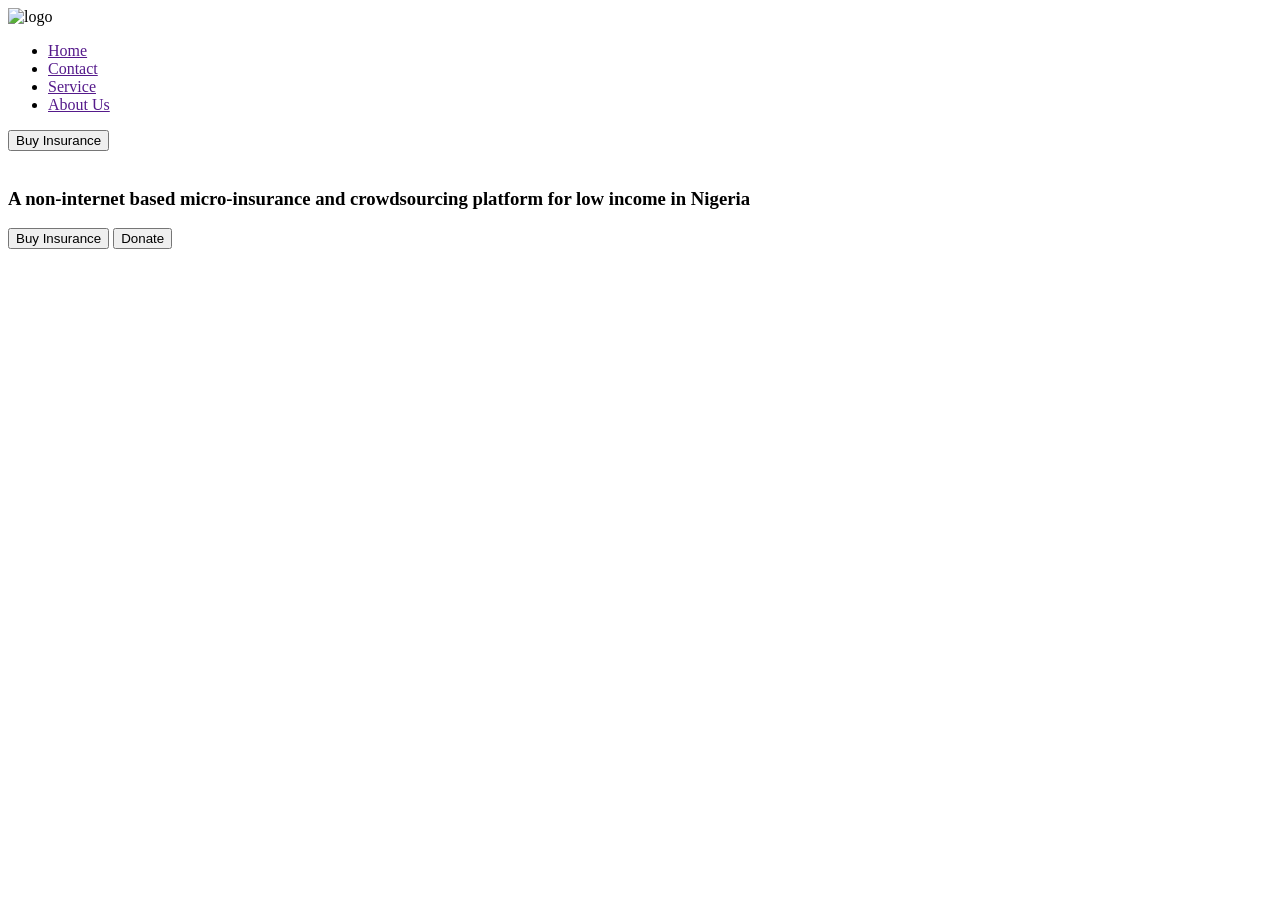
==== index.html @ af3955c4 "First Commit" ====
<!DOCTYPE html>
<html lang="en">
  <head>
    <meta charset="UTF-8" />
    <meta name="viewport" content="width=device-width, initial-scale=1.0" />
    <title>Document</title>
    <link rel="stylesheet" href="./styles/style.css" />
  </head>
  <body>
    <div class="container">
      <header>
        <nav>
          <img src="./images/Rectangle 67.png" alt="logo" />
          <ul>
            <li><a href="">Home</a></li>
            <li><a href="">Contact</a></li>
            <li><a href="">Service</a></li>
            <li><a href="">About Us</a></li>
          </ul>
          <button>Buy Insurance</button>
        </nav>
        <div>
          <img src="./images/Rectangle 55.png" alt="" />
          <div>
            <h3>
              A non-internet based micro-insurance and crowdsourcing platform
              for low income in Nigeria
            </h3>
            <button>Buy Insurance</button>
            <button>Donate</button>
          </div>
        </div>
      </header>
    </div>
  </body>
</html>
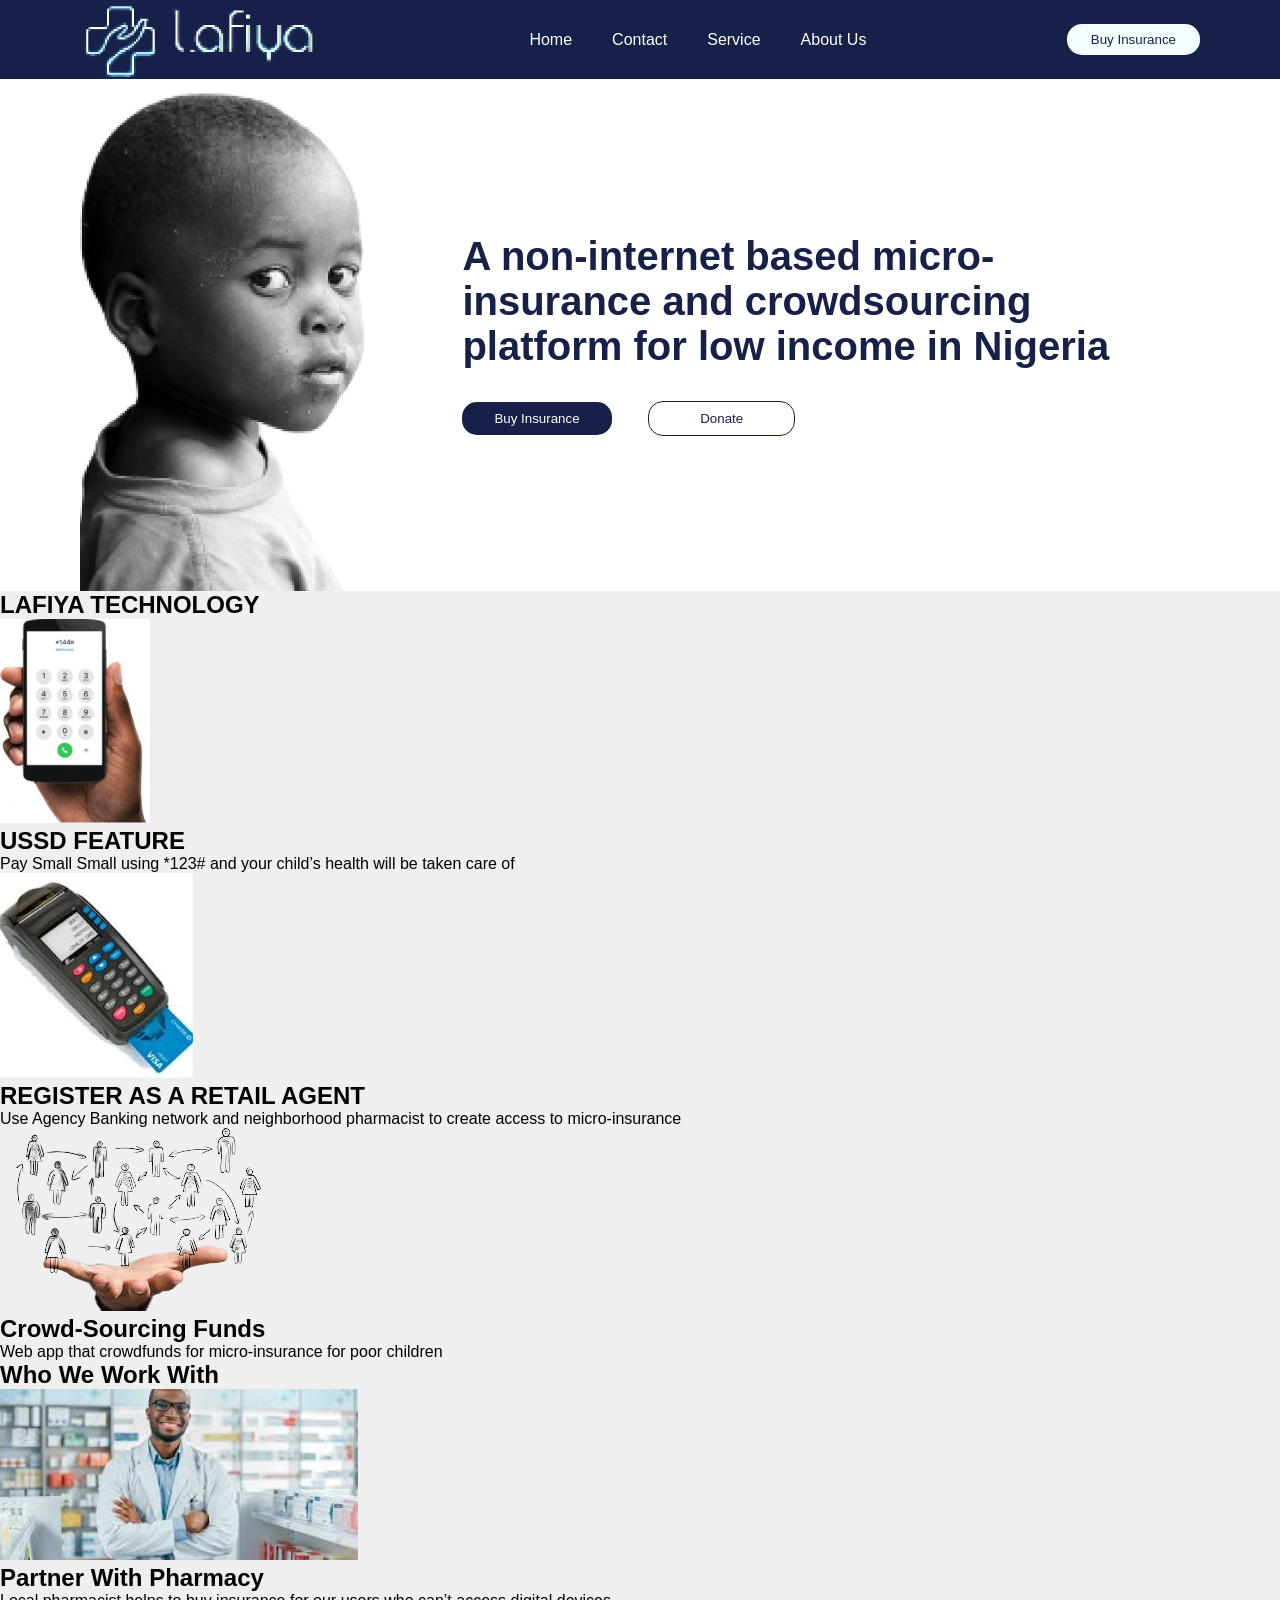
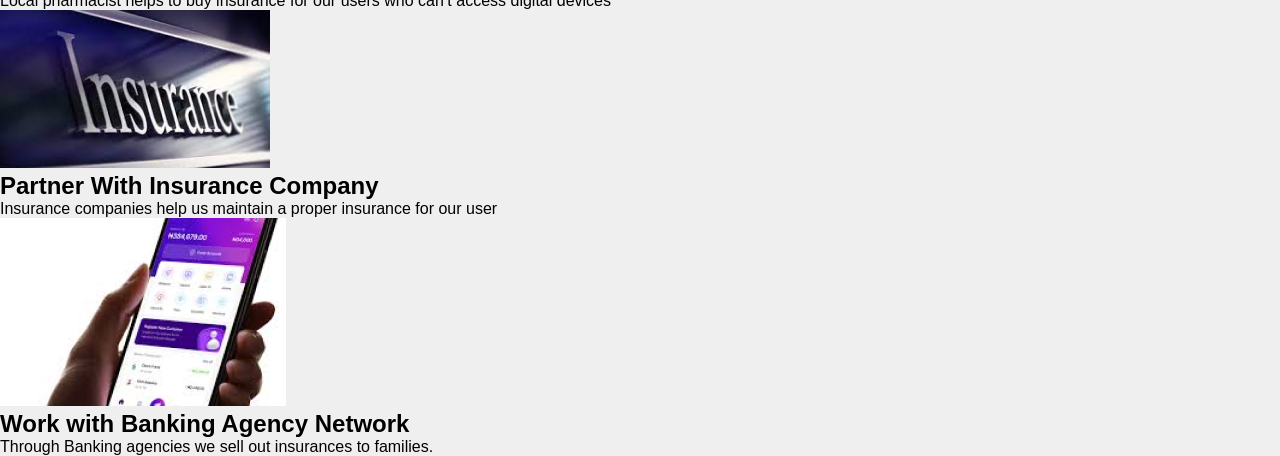
==== commit bc6a0628: "committed" ====
--- a/index.html
+++ b/index.html
@@ -19,18 +19,76 @@
           </ul>
           <button>Buy Insurance</button>
         </nav>
-        <div>
+        <div class="hero_section">
           <img src="./images/Rectangle 55.png" alt="" />
-          <div>
+          <div class="second_hero_section">
             <h3>
               A non-internet based micro-insurance and crowdsourcing platform
               for low income in Nigeria
             </h3>
-            <button>Buy Insurance</button>
-            <button>Donate</button>
+            <div class="btns">
+              <button class="btn">Buy Insurance</button>
+              <button class="btnn">Donate</button>
+            </div>
           </div>
         </div>
       </header>
+      <section class="section_1">
+        <div class="text">
+          <h1>LAFIYA TECHNOLOGY</h1>
+        </div>
+        <div class="box_1">
+          <div>
+            <img src="./images/Rectangle 57.png" alt="" />
+            <h1>USSD FEATURE</h1>
+            <p>
+              Pay Small Small using *123# and your child’s health will be taken
+              care of
+            </p>
+          </div>
+          <div>
+            <img src="./images/Rectangle 68.png" alt="" />
+            <h1>REGISTER AS A RETAIL AGENT</h1>
+            <p>
+              Use Agency Banking network and neighborhood pharmacist to create
+              access to micro-insurance
+            </p>
+          </div>
+          <div>
+            <img src="./images/image 1.png" alt="" />
+            <h1>Crowd-Sourcing Funds</h1>
+            <p>Web app that crowdfunds for micro-insurance for poor children</p>
+          </div>
+        </div>
+      </section>
+      <section class="section_2">
+        <div class="text_1">
+          <h1>Who We Work With</h1>
+        </div>
+        <div class="box_2">
+          <div>
+            <img src="./images/image 7.png" alt="" />
+            <h1>Partner With Pharmacy</h1>
+            <p>
+              Local pharmacist helps to buy insurance for our users who can’t
+              access digital devices
+            </p>
+          </div>
+          <div>
+            <img src="./images/Rectangle 161.png" alt="" />
+            <h1>Partner With Insurance Company</h1>
+            <p>
+              Insurance companies help us maintain a proper insurance for our
+              user
+            </p>
+          </div>
+          <div>
+            <img src="./images/image 5.png" alt="" />
+            <h1>Work with Banking Agency Network</h1>
+            <p>Through Banking agencies we sell out insurances to families.</p>
+          </div>
+        </div>
+      </section>
     </div>
   </body>
 </html>
--- a/styles/style.css
+++ b/styles/style.css
@@ -0,0 +1,124 @@
+.hero_section {
+  display: flex;
+  align-items: center;
+  gap: 5rem;
+  background-color: #fff;
+  padding: 0px 5rem;
+}
+.hero_section img {
+  width: 27%;
+}
+.hero_section .second_hero_section h3 {
+  color: #172048;
+  width: 90%;
+  font-size: 40px;
+  margin-bottom: 2rem;
+}
+.hero_section .btn {
+  outline: none;
+  border: none;
+  background-color: #172048;
+  color: #fff;
+  padding: 9px 2rem;
+  border-radius: 15px;
+}
+.hero_section .btnn {
+  background-color: #fff;
+  margin-left: 2rem;
+  color: #172048;
+  padding: 9px 3.2rem;
+  border-radius: 15px;
+  border: 1px solid #172048;
+}
+
+@media screen and (max-width: 768px) {
+  .hero_section {
+    display: block;
+  }
+  .hero_section img {
+    display: flex;
+    justify-content: center;
+    margin: 0 auto;
+  }
+  .hero_section h3 {
+    text-align: center;
+  }
+  .btns {
+    display: flex;
+    justify-content: center;
+  }
+}
+@media screen and (max-width: 426px) {
+  .hero_section .second_hero_section h3 {
+    width: 100%;
+    font-size: 20px;
+  }
+  .hero_section .second_hero_section .btn {
+    font-size: 10px;
+  }
+  .hero_section .second_hero_section .btnn {
+    font-size: 10px;
+  }
+}
+nav {
+  padding: 0px 5rem;
+  justify-content: space-between;
+  background-color: #172048;
+  display: flex;
+  align-items: center;
+  gap: 3rem;
+}
+nav ul {
+  display: flex;
+  align-items: center;
+  gap: 2.5rem;
+  text-decoration: none;
+}
+nav ul li {
+  text-decoration: none;
+  list-style: none;
+}
+nav ul li a {
+  text-decoration: none;
+  color: #fff;
+}
+nav button {
+  outline: none;
+  border: none;
+  padding: 8px 1.5rem;
+  border-radius: 15px;
+  background-color: #f4feff;
+  color: #172048;
+}
+
+@media screen and (max-width: 768px) {
+  nav {
+    padding: 7px 5px;
+  }
+  nav ul {
+    display: none;
+  }
+  nav img {
+    width: 20%;
+  }
+  nav button {
+    padding: 9px 1.5rem;
+    font-size: 10px;
+  }
+}
+body {
+  background-color: #efefef;
+}
+
+.container {
+  font-family: "Gill Sans", "Gill Sans MT", Calibri, "Trebuchet MS", sans-serif;
+  max-width: 1440px;
+  margin: 0 auto;
+  display: flex;
+  flex-direction: column;
+}
+
+* {
+  padding: 0;
+  margin: 0;
+}/*# sourceMappingURL=style.css.map */
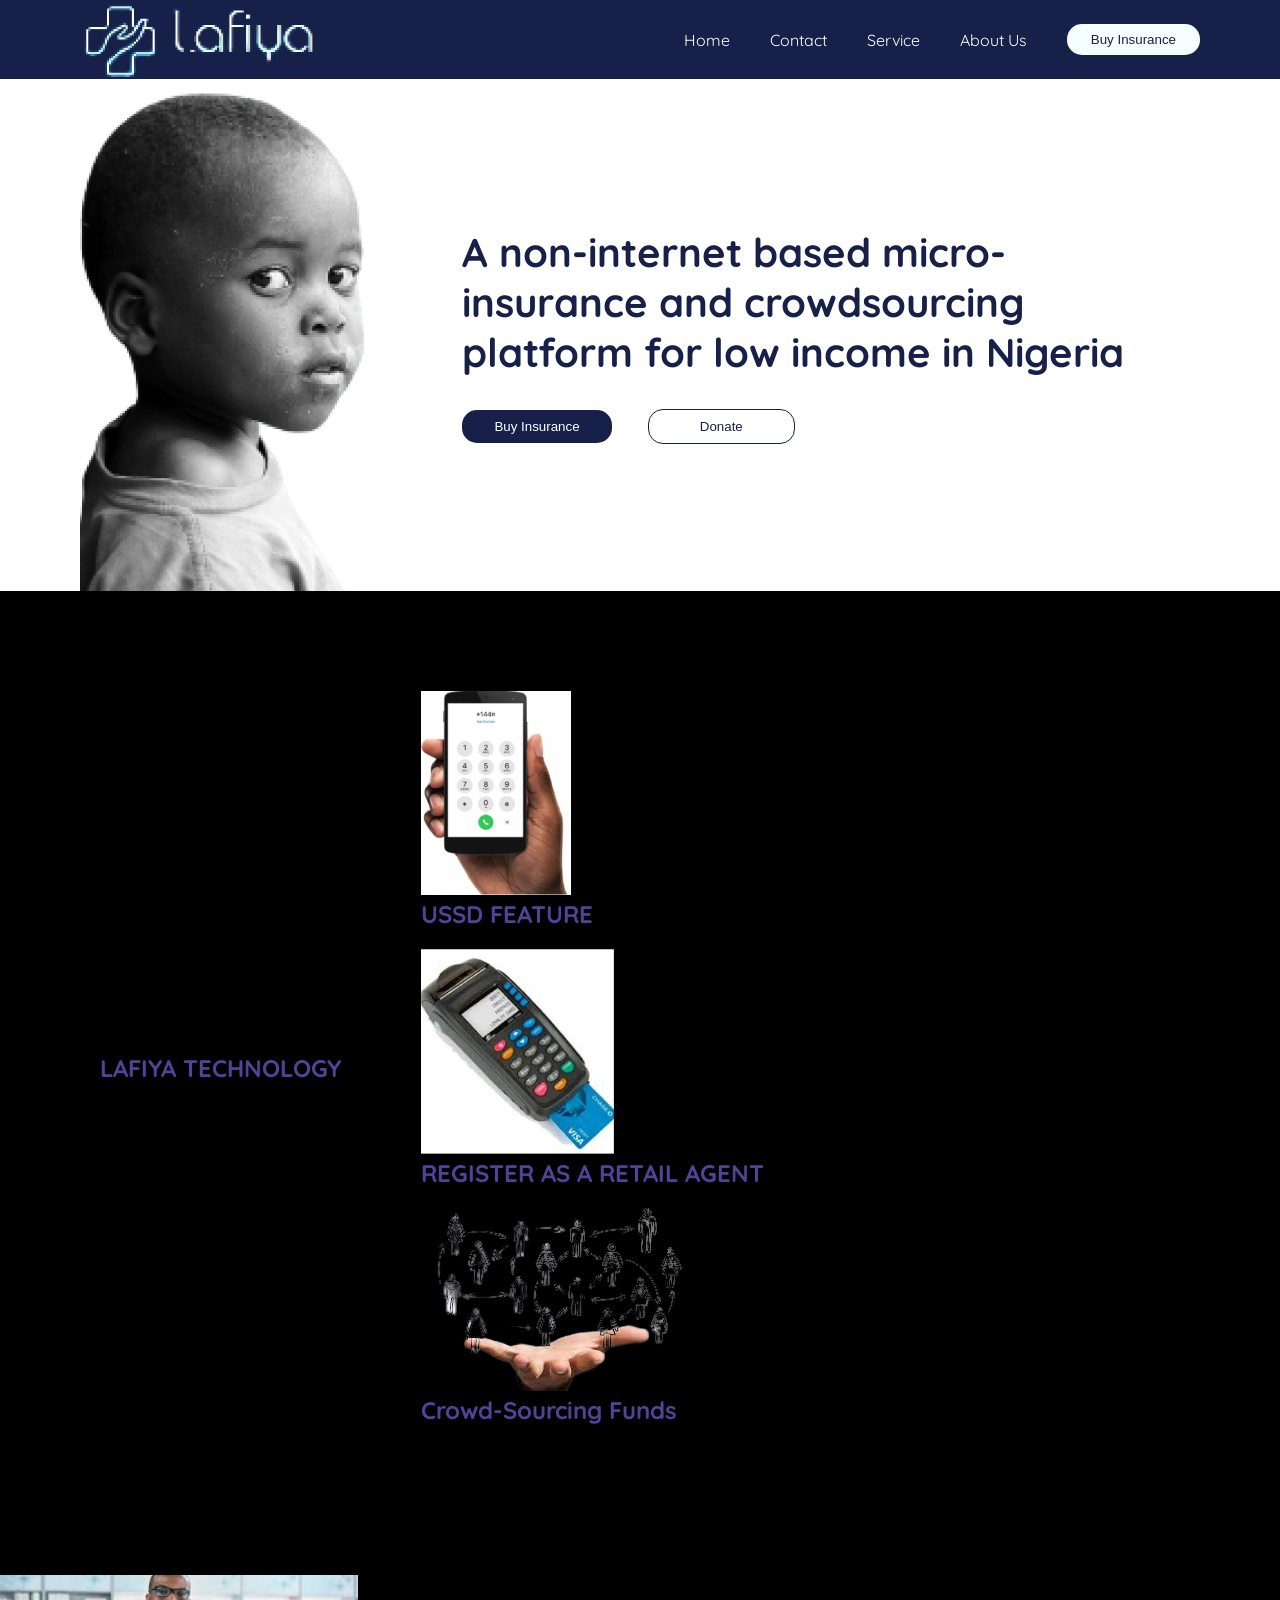
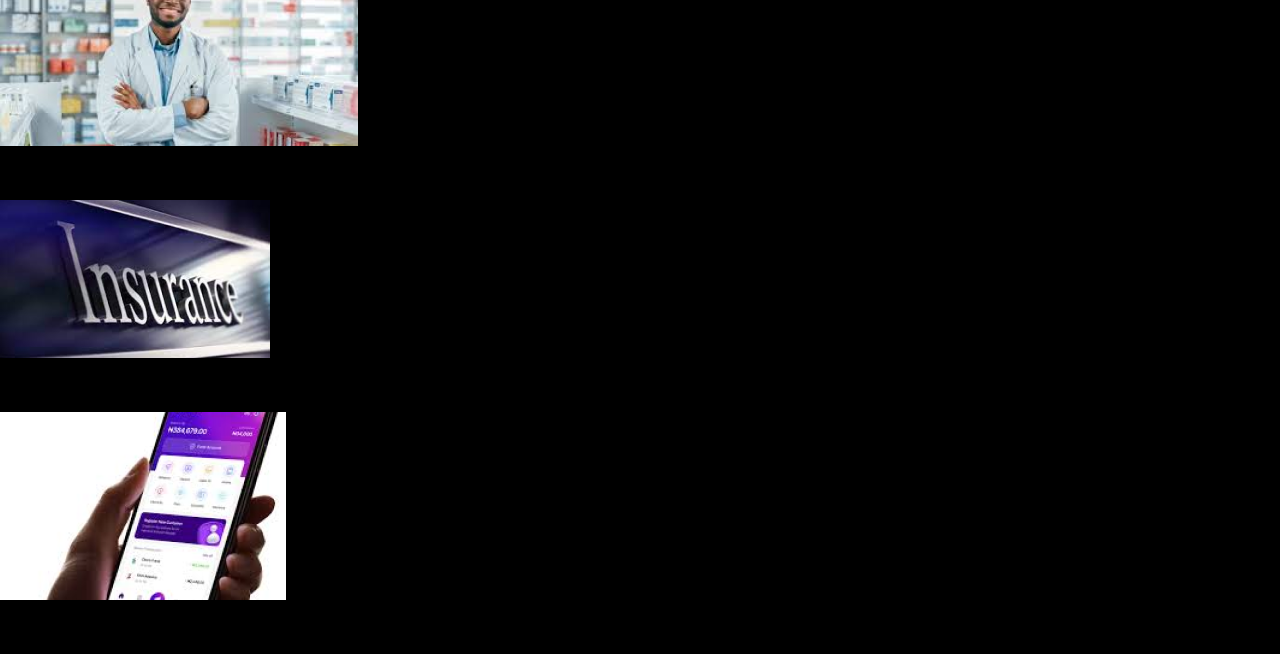
==== commit 07b52187: "committed" ====
--- a/index.html
+++ b/index.html
@@ -5,19 +5,31 @@
     <meta name="viewport" content="width=device-width, initial-scale=1.0" />
     <title>Document</title>
     <link rel="stylesheet" href="./styles/style.css" />
+    <link rel="preconnect" href="https://fonts.googleapis.com" />
+    <link rel="preconnect" href="https://fonts.gstatic.com" crossorigin />
+    <link
+      href="https://fonts.googleapis.com/css2?family=Quicksand:wght@300;400;500;600;700&display=swap"
+      rel="stylesheet"
+    />
   </head>
   <body>
     <div class="container">
       <header>
         <nav>
-          <img src="./images/Rectangle 67.png" alt="logo" />
-          <ul>
+          <img src="./images/Rectangle 67.png" alt="logo" class="logo" />
+
+          <ul class="ul">
             <li><a href="">Home</a></li>
             <li><a href="">Contact</a></li>
             <li><a href="">Service</a></li>
             <li><a href="">About Us</a></li>
+            <button>Buy Insurance</button>
           </ul>
-          <button>Buy Insurance</button>
+          <div class="toggle_bar">
+            <div></div>
+            <div></div>
+            <div></div>
+          </div>
         </nav>
         <div class="hero_section">
           <img src="./images/Rectangle 55.png" alt="" />
@@ -90,5 +102,6 @@
         </div>
       </section>
     </div>
+    <script src="./script.js"></script>
   </body>
 </html>
--- a/styles/style.css
+++ b/styles/style.css
@@ -34,6 +34,7 @@
 @media screen and (max-width: 768px) {
   .hero_section {
     display: block;
+    padding-bottom: 2rem;
   }
   .hero_section img {
     display: flex;
@@ -41,6 +42,7 @@
     margin: 0 auto;
   }
   .hero_section h3 {
+    font-size: 30px;
     text-align: center;
   }
   .btns {
@@ -60,6 +62,21 @@
     font-size: 10px;
   }
 }
+.section_1 {
+  display: flex;
+  align-items: center;
+  gap: 5rem;
+  background-color: black;
+  padding: 100px;
+}
+.section_1 h1 {
+  color: #534297;
+}
+
+section {
+  background-color: black;
+}
+
 nav {
   padding: 0px 5rem;
   justify-content: space-between;
@@ -90,6 +107,9 @@
   background-color: #f4feff;
   color: #172048;
 }
+nav .toggle_bar {
+  display: none;
+}
 
 @media screen and (max-width: 768px) {
   nav {
@@ -98,20 +118,51 @@
   nav ul {
     display: none;
   }
+  nav button {
+    margin-bottom: 2rem;
+    padding: 9px 3.5rem;
+  }
+  nav ul {
+    padding-top: 5rem;
+    margin-bottom: -50%;
+    width: 100%;
+    height: 70vh;
+    padding-left: 9rem;
+    -webkit-backdrop-filter: blur(101.2666589355px);
+            backdrop-filter: blur(101.2666589355px);
+    justify-content: center;
+    gap: 3rem;
+  }
+  nav ul li {
+    margin-bottom: 1.5rem;
+  }
+  nav ul li a {
+    padding: 4rem;
+    margin-bottom: 1rem;
+  }
   nav img {
     width: 20%;
   }
-  nav button {
-    padding: 9px 1.5rem;
-    font-size: 10px;
+  nav .toggle_bar {
+    display: block;
+  }
+  nav .toggle_bar div {
+    margin-bottom: 5px;
+    width: 35px;
+    height: 3px;
+    background-color: #fff;
   }
 }
+.show {
+  display: block;
+}
+
 body {
   background-color: #efefef;
 }
 
 .container {
-  font-family: "Gill Sans", "Gill Sans MT", Calibri, "Trebuchet MS", sans-serif;
+  font-family: "Quicksand", sans-serif;
   max-width: 1440px;
   margin: 0 auto;
   display: flex;
@@ -121,4 +172,5 @@
 * {
   padding: 0;
   margin: 0;
+  box-sizing: border-box;
 }/*# sourceMappingURL=style.css.map */
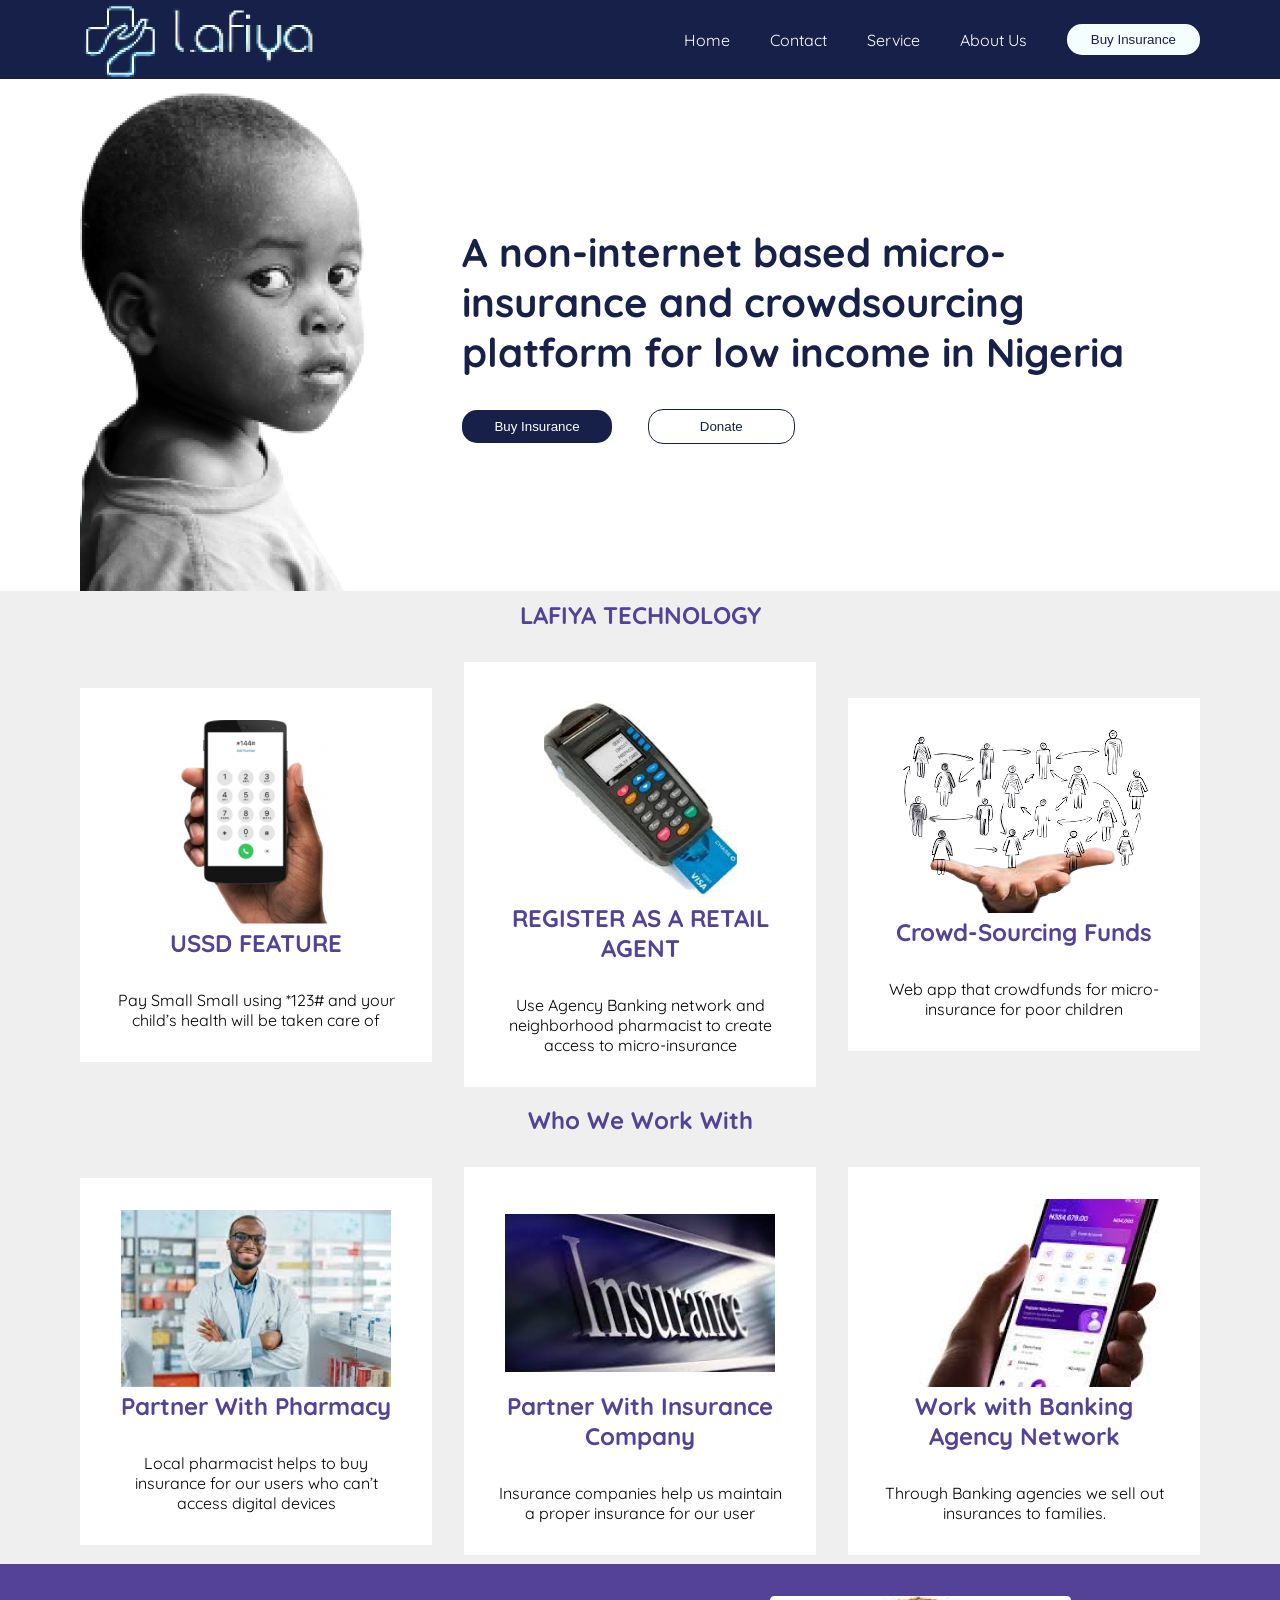
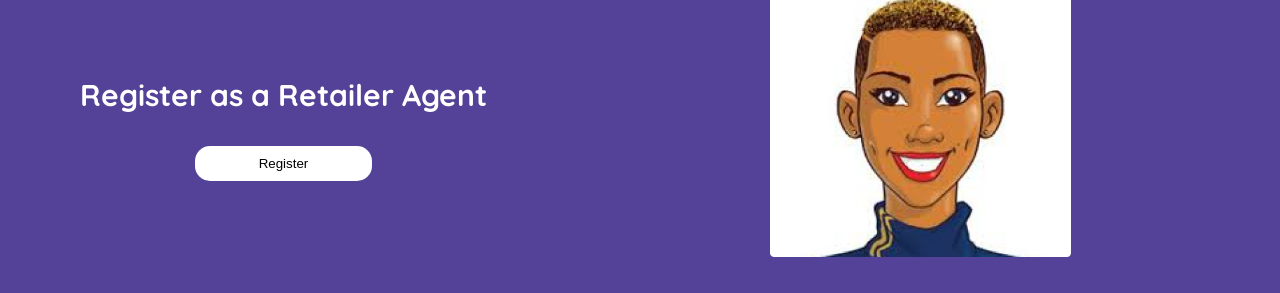
==== commit c8b029c0: "committed" ====
--- a/index.html
+++ b/index.html
@@ -78,29 +78,38 @@
           <h1>Who We Work With</h1>
         </div>
         <div class="box_2">
-          <div>
-            <img src="./images/image 7.png" alt="" />
+          <div class="sec_1">
+            <img src="./images/image 7 (1).png" alt="" />
             <h1>Partner With Pharmacy</h1>
             <p>
               Local pharmacist helps to buy insurance for our users who can’t
               access digital devices
             </p>
           </div>
-          <div>
-            <img src="./images/Rectangle 161.png" alt="" />
+          <div class="sec_2">
+            <img src="./images/Rectangle 161.png" alt="" class="secc" />
             <h1>Partner With Insurance Company</h1>
             <p>
               Insurance companies help us maintain a proper insurance for our
               user
             </p>
           </div>
-          <div>
+          <div class="sec_3">
             <img src="./images/image 5.png" alt="" />
             <h1>Work with Banking Agency Network</h1>
             <p>Through Banking agencies we sell out insurances to families.</p>
           </div>
         </div>
       </section>
+      <section class="section_3">
+        <div>
+          <h1>Register as a Retailer Agent</h1>
+          <button>Register</button>
+        </div>
+        <div>
+          <img src="./images/Rectangle 72.png" alt="retailer" />
+        </div>
+      </section>
     </div>
     <script src="./script.js"></script>
   </body>
--- a/styles/style.css
+++ b/styles/style.css
@@ -63,18 +63,88 @@
   }
 }
 .section_1 {
-  display: flex;
-  align-items: center;
-  gap: 5rem;
-  background-color: black;
-  padding: 100px;
+  padding: 9px 5rem;
+}
+.section_1 .box_1 {
+  display: grid;
+  grid-template-columns: 1fr 1fr 1fr;
+  align-items: center;
+  gap: 2rem;
+  text-align: center;
+}
+.section_1 .box_1 div {
+  background-color: #ffffff;
+  padding: 2rem;
 }
 .section_1 h1 {
   color: #534297;
-}
-
-section {
-  background-color: black;
+  text-align: center;
+  padding-bottom: 2rem;
+}
+
+@media screen and (max-width: 768px) {
+  .section_1 {
+    padding: 9px 5rem;
+  }
+  .section_1 .box_1 {
+    display: grid;
+    grid-template-columns: repeat(3) 1fr;
+  }
+}
+.section_2 {
+  padding: 9px 5rem;
+}
+.section_2 .box_2 {
+  display: grid;
+  grid-template-columns: 1fr 1fr 1fr;
+  align-items: center;
+  gap: 2rem;
+  text-align: center;
+}
+.section_2 .box_2 .secc {
+  padding: 15px 0px;
+}
+.section_2 .box_2 div {
+  padding: 2rem;
+  background-color: #ffffff;
+}
+.section_2 h1 {
+  color: #534297;
+  text-align: center;
+  padding-bottom: 2rem;
+}
+
+@media screen and (max-width: 768px) {
+  .section_2 .box_2 {
+    display: grid;
+    grid-template-columns: repeat(3) 1fr;
+  }
+}
+.section_3 {
+  padding: 2rem 5rem;
+  background-color: #534297;
+  display: flex;
+  align-items: center;
+  justify-content: space-between;
+}
+.section_3 h1 {
+  font-size: 30px;
+  color: #ffffff;
+  margin-bottom: 2rem;
+}
+.section_3 button {
+  display: flex;
+  justify-content: center;
+  border: none;
+  outline: none;
+  border-color: #ffffff;
+  background-color: #ffffff;
+  border-radius: 15px;
+  padding: 10px 4rem;
+  margin: 0 auto;
+}
+.section_3 img {
+  width: 70%;
 }
 
 nav {
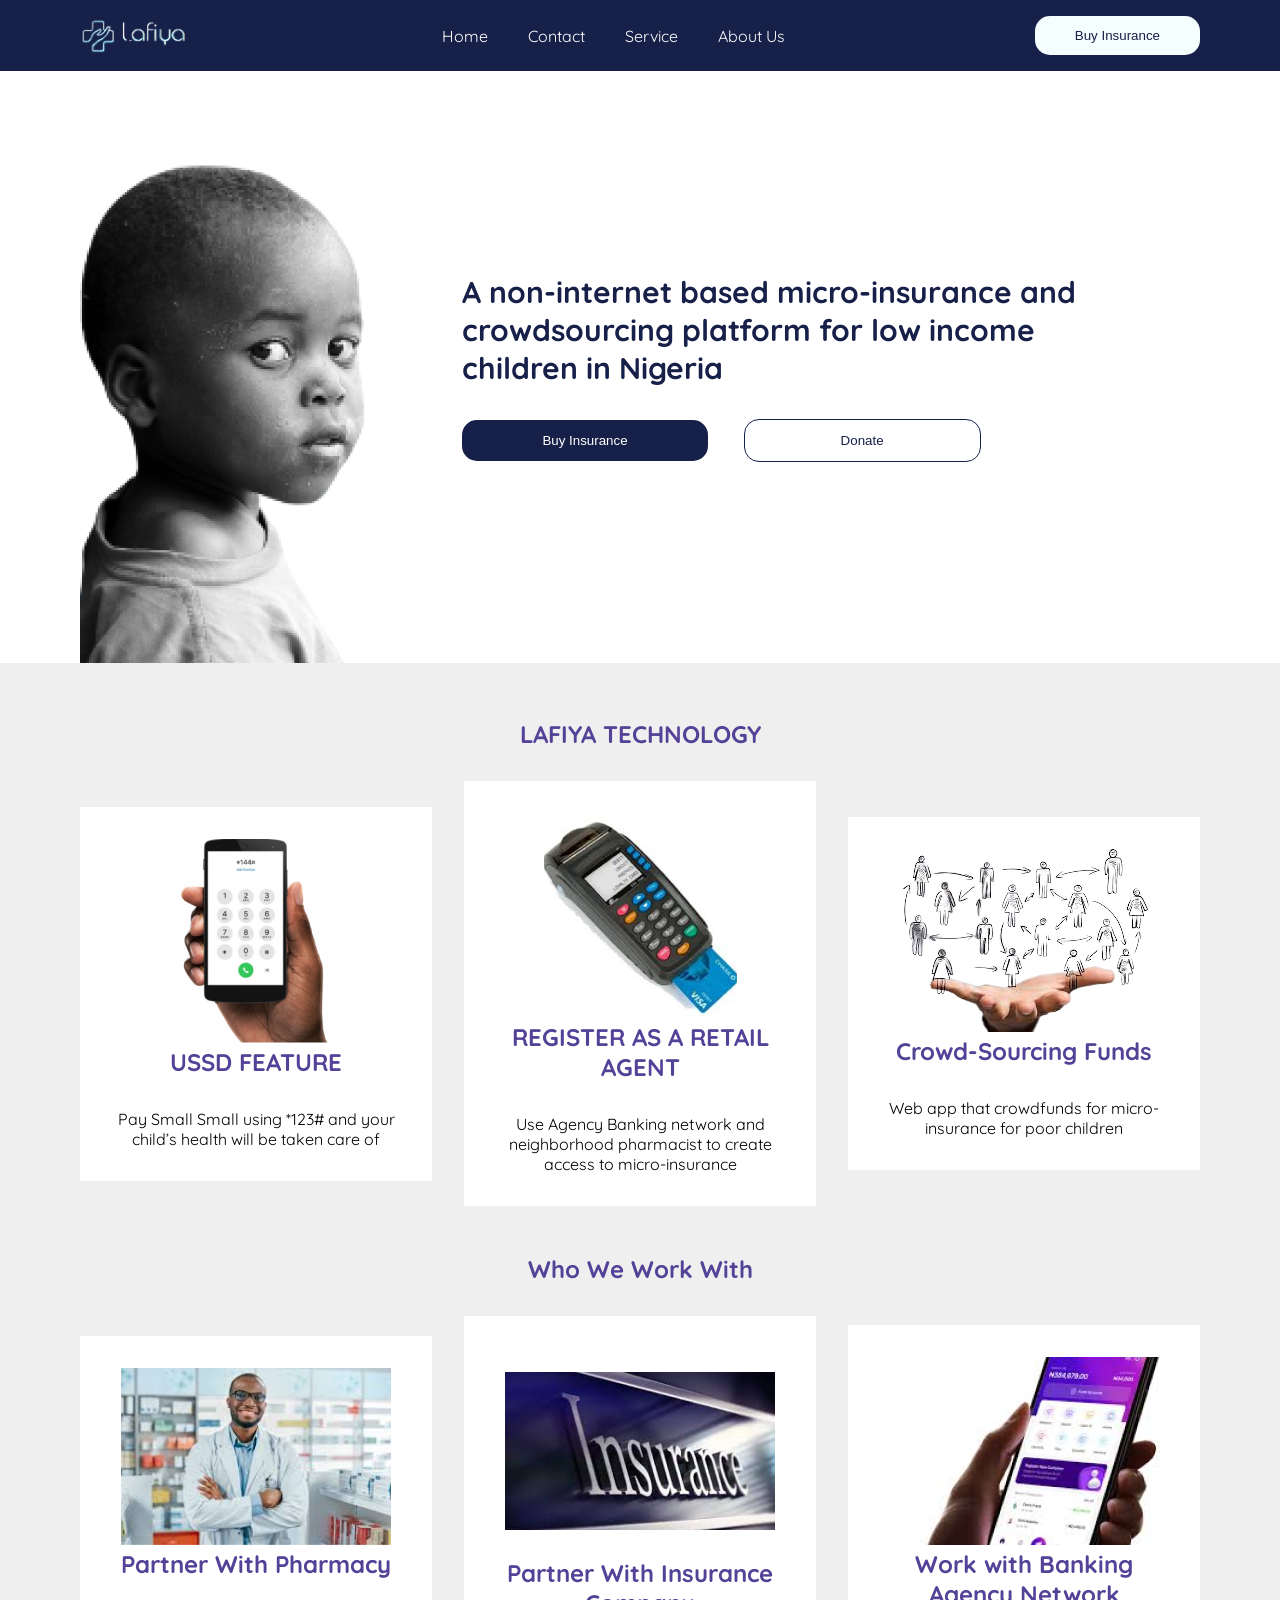
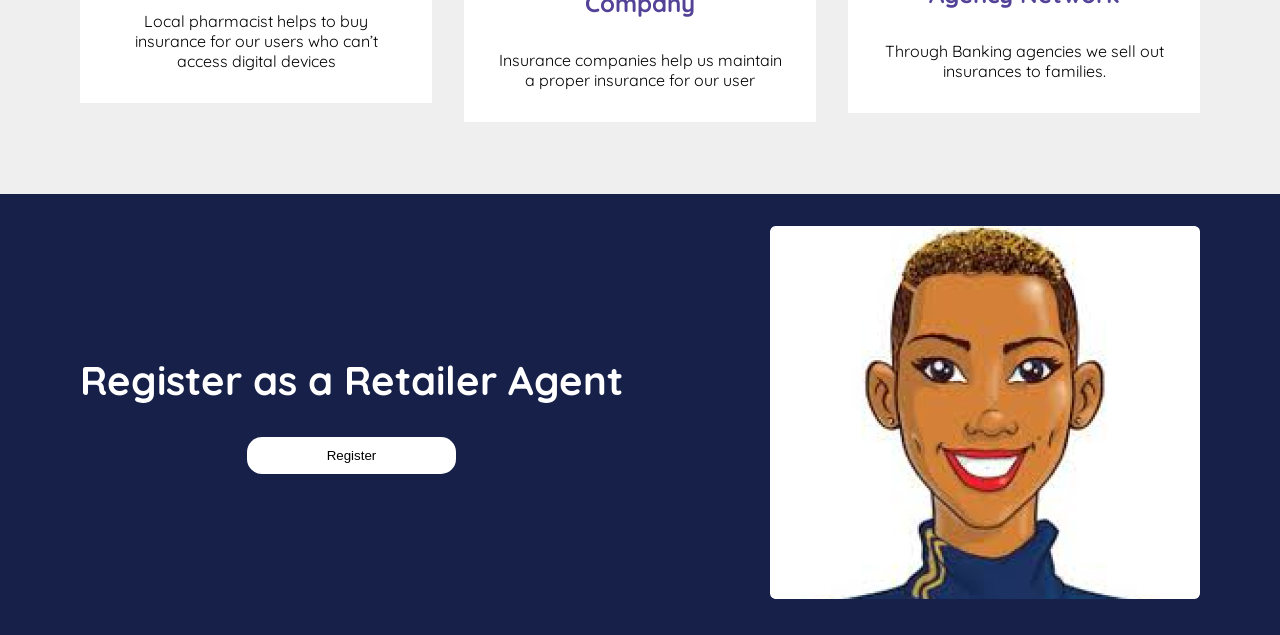
==== commit 473cfefb: "committed" ====
--- a/index.html
+++ b/index.html
@@ -23,8 +23,9 @@
             <li><a href="">Contact</a></li>
             <li><a href="">Service</a></li>
             <li><a href="">About Us</a></li>
-            <button>Buy Insurance</button>
+            <button class="hh">Buy Insurance</button>
           </ul>
+          <button class="hhh">Buy Insurance</button>
           <div class="toggle_bar">
             <div></div>
             <div></div>
@@ -36,7 +37,7 @@
           <div class="second_hero_section">
             <h3>
               A non-internet based micro-insurance and crowdsourcing platform
-              for low income in Nigeria
+              for low income children in Nigeria
             </h3>
             <div class="btns">
               <button class="btn">Buy Insurance</button>
--- a/styles/style.css
+++ b/styles/style.css
@@ -1,17 +1,20 @@
 .hero_section {
+  padding-top: 4rem;
   display: flex;
   align-items: center;
   gap: 5rem;
   background-color: #fff;
   padding: 0px 5rem;
+  margin-bottom: 2rem;
 }
 .hero_section img {
+  padding-top: 5rem;
   width: 27%;
 }
 .hero_section .second_hero_section h3 {
   color: #172048;
   width: 90%;
-  font-size: 40px;
+  font-size: 30px;
   margin-bottom: 2rem;
 }
 .hero_section .btn {
@@ -19,14 +22,14 @@
   border: none;
   background-color: #172048;
   color: #fff;
-  padding: 9px 2rem;
+  padding: 13px 5rem;
   border-radius: 15px;
 }
 .hero_section .btnn {
   background-color: #fff;
   margin-left: 2rem;
   color: #172048;
-  padding: 9px 3.2rem;
+  padding: 13px 6rem;
   border-radius: 15px;
   border: 1px solid #172048;
 }
@@ -35,6 +38,7 @@
   .hero_section {
     display: block;
     padding-bottom: 2rem;
+    margin-bottom: 2rem;
   }
   .hero_section img {
     display: flex;
@@ -51,19 +55,25 @@
   }
 }
 @media screen and (max-width: 426px) {
+  .hero_section {
+    padding: 1rem 3rem;
+  }
+  .hero_section .second_hero_section {
+    width: 100%;
+  }
   .hero_section .second_hero_section h3 {
     width: 100%;
-    font-size: 20px;
+    font-size: 15px;
   }
   .hero_section .second_hero_section .btn {
-    font-size: 10px;
+    font-size: 6px;
   }
   .hero_section .second_hero_section .btnn {
     font-size: 10px;
   }
 }
 .section_1 {
-  padding: 9px 5rem;
+  padding: 1.5rem 5rem;
 }
 .section_1 .box_1 {
   display: grid;
@@ -84,15 +94,28 @@
 
 @media screen and (max-width: 768px) {
   .section_1 {
-    padding: 9px 5rem;
+    padding: 1rem 4rem;
   }
   .section_1 .box_1 {
-    display: grid;
-    grid-template-columns: repeat(3) 1fr;
+    grid-template-columns: 1fr;
+  }
+  .section_1 .box_1 div {
+    border-radius: 10px;
+    padding: 3rem;
+  }
+}
+@media screen and (max-width: 426px) {
+  .section_1 {
+    padding: 1.5rem 0px;
+  }
+}
+@media screen and (max-width: 320px) {
+  .section_1 .box_1 div {
+    padding: 1rem 0px;
   }
 }
 .section_2 {
-  padding: 9px 5rem;
+  padding: 1.5rem 5rem;
 }
 .section_2 .box_2 {
   display: grid;
@@ -102,7 +125,7 @@
   text-align: center;
 }
 .section_2 .box_2 .secc {
-  padding: 15px 0px;
+  padding: 1.5rem 0px;
 }
 .section_2 .box_2 div {
   padding: 2rem;
@@ -115,20 +138,38 @@
 }
 
 @media screen and (max-width: 768px) {
+  .section_2 {
+    padding: 1rem 4rem;
+  }
   .section_2 .box_2 {
     display: grid;
-    grid-template-columns: repeat(3) 1fr;
+    grid-template-columns: 1fr;
+  }
+  .section_2 .box_2 div {
+    padding: 3rem;
+    border-radius: 10px;
+  }
+}
+@media screen and (max-width: 426px) {
+  .section_2 {
+    padding: 1.5rem 0px;
+  }
+}
+@media screen and (max-width: 320px) {
+  .section_2 .box_2 div {
+    padding: 1rem 0px;
   }
 }
 .section_3 {
+  margin-top: 3rem;
   padding: 2rem 5rem;
-  background-color: #534297;
+  background-color: #172048;
   display: flex;
   align-items: center;
   justify-content: space-between;
 }
 .section_3 h1 {
-  font-size: 30px;
+  font-size: 40px;
   color: #ffffff;
   margin-bottom: 2rem;
 }
@@ -140,20 +181,37 @@
   border-color: #ffffff;
   background-color: #ffffff;
   border-radius: 15px;
-  padding: 10px 4rem;
+  padding: 11px 5rem;
   margin: 0 auto;
 }
 .section_3 img {
-  width: 70%;
-}
-
+  width: 100%;
+}
+
+@media screen and (max-width: 768px) {
+  .section_3 {
+    padding: 1.5rem 0px;
+    flex-direction: column-reverse;
+  }
+  .section_3 img {
+    margin-bottom: 1rem;
+  }
+  .section_3 button {
+    padding: 11px 5rem;
+  }
+}
 nav {
-  padding: 0px 5rem;
+  padding: 1rem 5rem;
   justify-content: space-between;
   background-color: #172048;
   display: flex;
   align-items: center;
-  gap: 3rem;
+}
+nav .hh {
+  display: none;
+}
+nav img {
+  width: 10%;
 }
 nav ul {
   display: flex;
@@ -172,7 +230,7 @@
 nav button {
   outline: none;
   border: none;
-  padding: 8px 1.5rem;
+  padding: 12px 2.5rem;
   border-radius: 15px;
   background-color: #f4feff;
   color: #172048;
@@ -184,6 +242,12 @@
 @media screen and (max-width: 768px) {
   nav {
     padding: 7px 5px;
+  }
+  nav .hh {
+    display: block;
+  }
+  nav .hhh {
+    display: none;
   }
   nav ul {
     display: none;
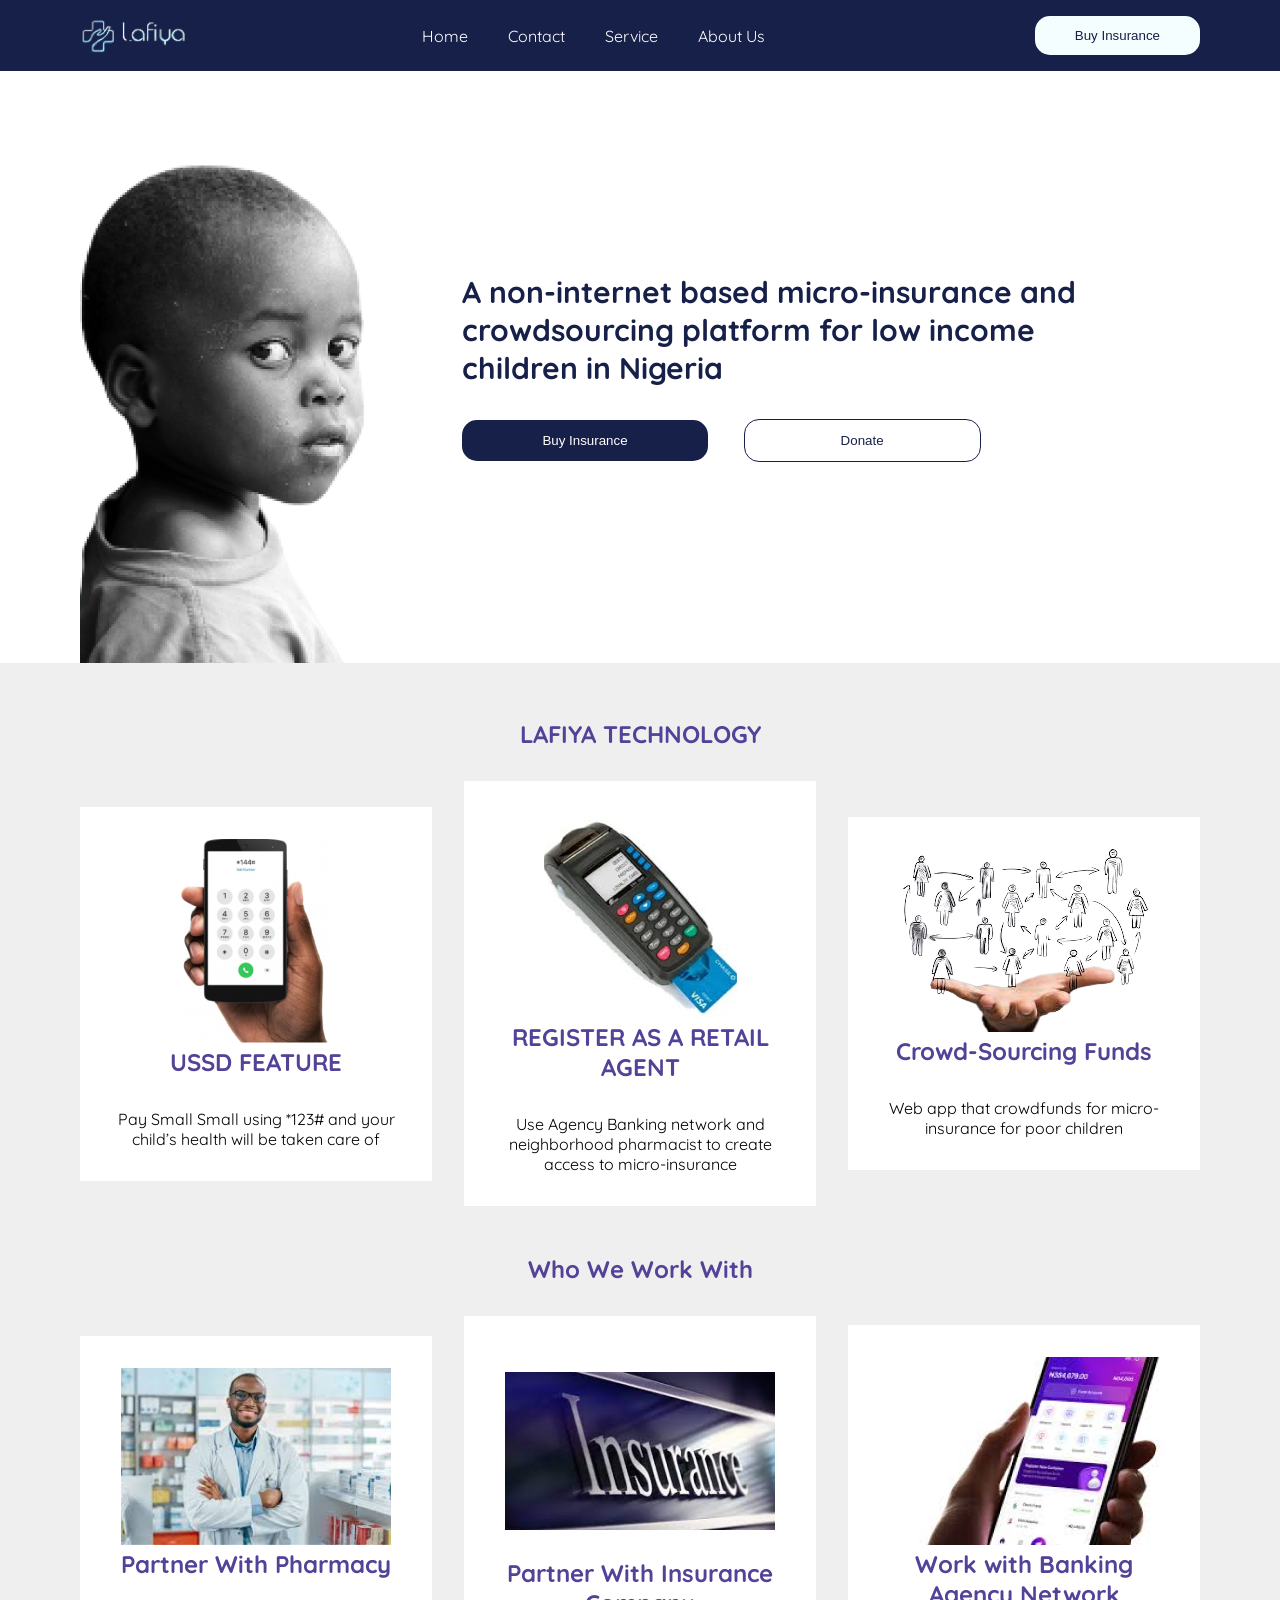
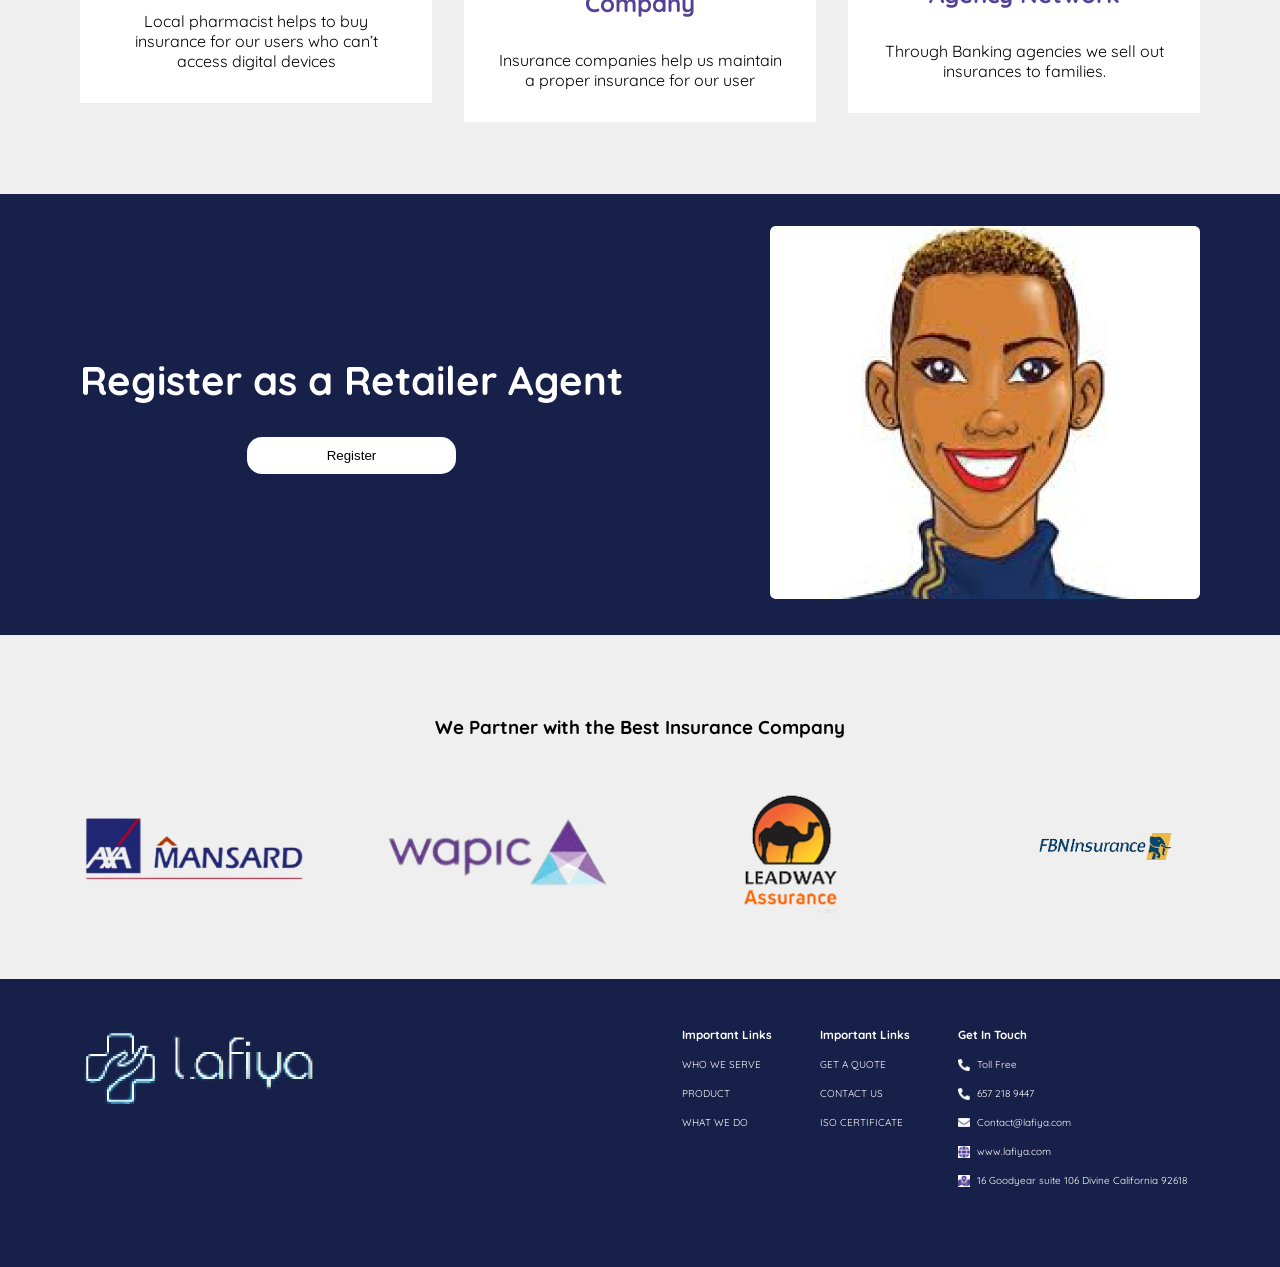
==== commit 5b3f3f7e: "committed" ====
--- a/index.html
+++ b/index.html
@@ -23,9 +23,13 @@
             <li><a href="">Contact</a></li>
             <li><a href="">Service</a></li>
             <li><a href="">About Us</a></li>
-            <button class="hh">Buy Insurance</button>
+
+            <a href="./reg.html"> <button class="hh">Buy Insurance</button></a>
           </ul>
-          <button class="hhh">Buy Insurance</button>
+          <a href="./reg.html">
+            <button class="hhh">Buy Insurance</button>
+          </a>
+
           <div class="toggle_bar">
             <div></div>
             <div></div>
@@ -40,7 +44,9 @@
               for low income children in Nigeria
             </h3>
             <div class="btns">
-              <button class="btn">Buy Insurance</button>
+              <a href="./reg.html">
+                <button class="btn">Buy Insurance</button></a
+              >
               <button class="btnn">Donate</button>
             </div>
           </div>
@@ -111,6 +117,53 @@
           <img src="./images/Rectangle 72.png" alt="retailer" />
         </div>
       </section>
+      <section class="section_4">
+        <h3>We Partner with the Best Insurance Company</h3>
+        <div class="img">
+          <img src="./images/image 2.png" alt="" />
+          <img src="./images/image 8.png" alt="" />
+          <img src="./images/image 9.png" alt="" />
+          <img src="./images/image 10.png" alt="" />
+        </div>
+      </section>
+      <footer>
+        <div>
+          <img src="./images/Rectangle 67.png" alt="" />
+        </div>
+        <div class="foot">
+          <div>
+            <h3>Important Links</h3>
+            <div>WHO WE SERVE</div>
+            <div>PRODUCT</div>
+            <div>WHAT WE DO</div>
+          </div>
+          <div>
+            <h3>Important Links</h3>
+            <div>GET A QUOTE</div>
+            <div>CONTACT US</div>
+            <div>ISO CERTIFICATE</div>
+          </div>
+          <div class="touch">
+            <h3>Get In Touch</h3>
+            <div>
+              <img src="./images/Vector.png" alt="Vector" />
+              Toll Free
+            </div>
+            <div>
+              <img src="./images/Vector.png" alt="Vector" />
+              657 218 9447
+            </div>
+            <div>
+              <img src="./images/Vector (1).png" alt="" />Contact@lafiya.com
+            </div>
+            <div><img src="./images/globe.png" alt="" />www.lafiya.com</div>
+            <div>
+              <img src="./images/map-marked-alt.png" alt="" />16 Goodyear suite
+              106 Divine California 92618
+            </div>
+          </div>
+        </div>
+      </footer>
     </div>
     <script src="./script.js"></script>
   </body>
--- a/styles/style.css
+++ b/styles/style.css
@@ -200,6 +200,24 @@
     padding: 11px 5rem;
   }
 }
+.section_4 {
+  margin-top: 4rem;
+  padding: 1rem 5rem;
+}
+.section_4 h3 {
+  display: flex;
+  justify-content: center;
+  text-align: center;
+}
+.section_4 .img {
+  display: flex;
+  align-items: center;
+  gap: 5rem;
+}
+.section_4 .img img {
+  width: 20%;
+}
+
 nav {
   padding: 1rem 5rem;
   justify-content: space-between;
@@ -291,6 +309,33 @@
   display: block;
 }
 
+footer {
+  padding: 3rem 5rem;
+  background-color: #172048;
+  display: flex;
+  justify-content: space-between;
+  color: #ffffff;
+}
+footer .foot {
+  font-size: 10px;
+  gap: 3rem;
+  display: flex;
+}
+footer .foot div {
+  margin-bottom: 1rem;
+}
+footer .foot h3 {
+  margin-bottom: 1rem;
+}
+footer .foot .touch div {
+  display: flex;
+  align-items: center;
+  gap: 7px;
+}
+footer .foot .touch div img {
+  width: 5%;
+}
+
 body {
   background-color: #efefef;
 }
@@ -301,6 +346,9 @@
   margin: 0 auto;
   display: flex;
   flex-direction: column;
+}
+.container button {
+  cursor: pointer;
 }
 
 * {
